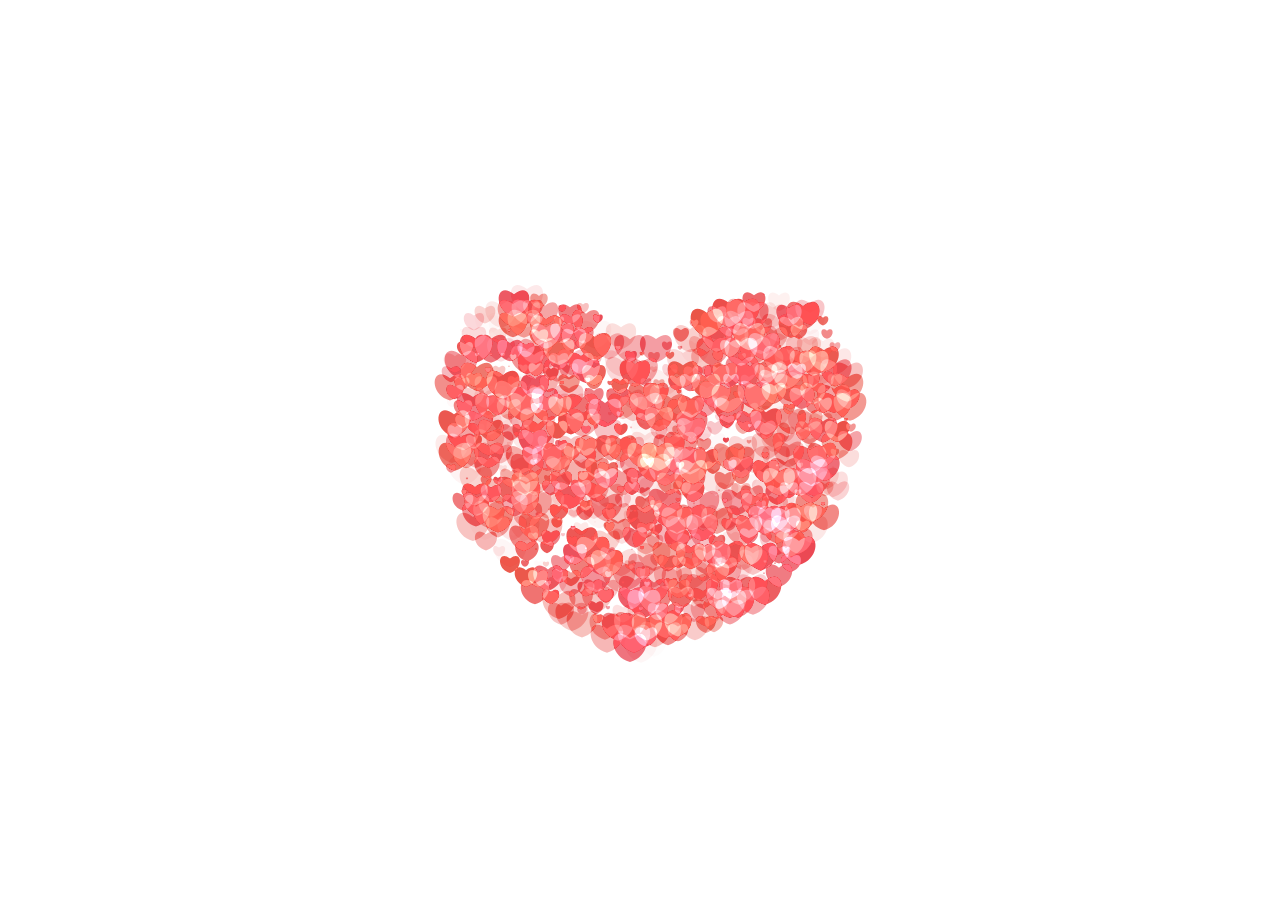
==== index.html @ eb09c838 "Initial commit" ====
<!DOCTYPE html>
<html lang="en">
<head>
    <meta charset="UTF-8">
    <title>💕</title>
    <link rel="stylesheet" href="static/styles/styles.css">
</head>
<body>
    <script src="script.js"></script>
</body>
</html>
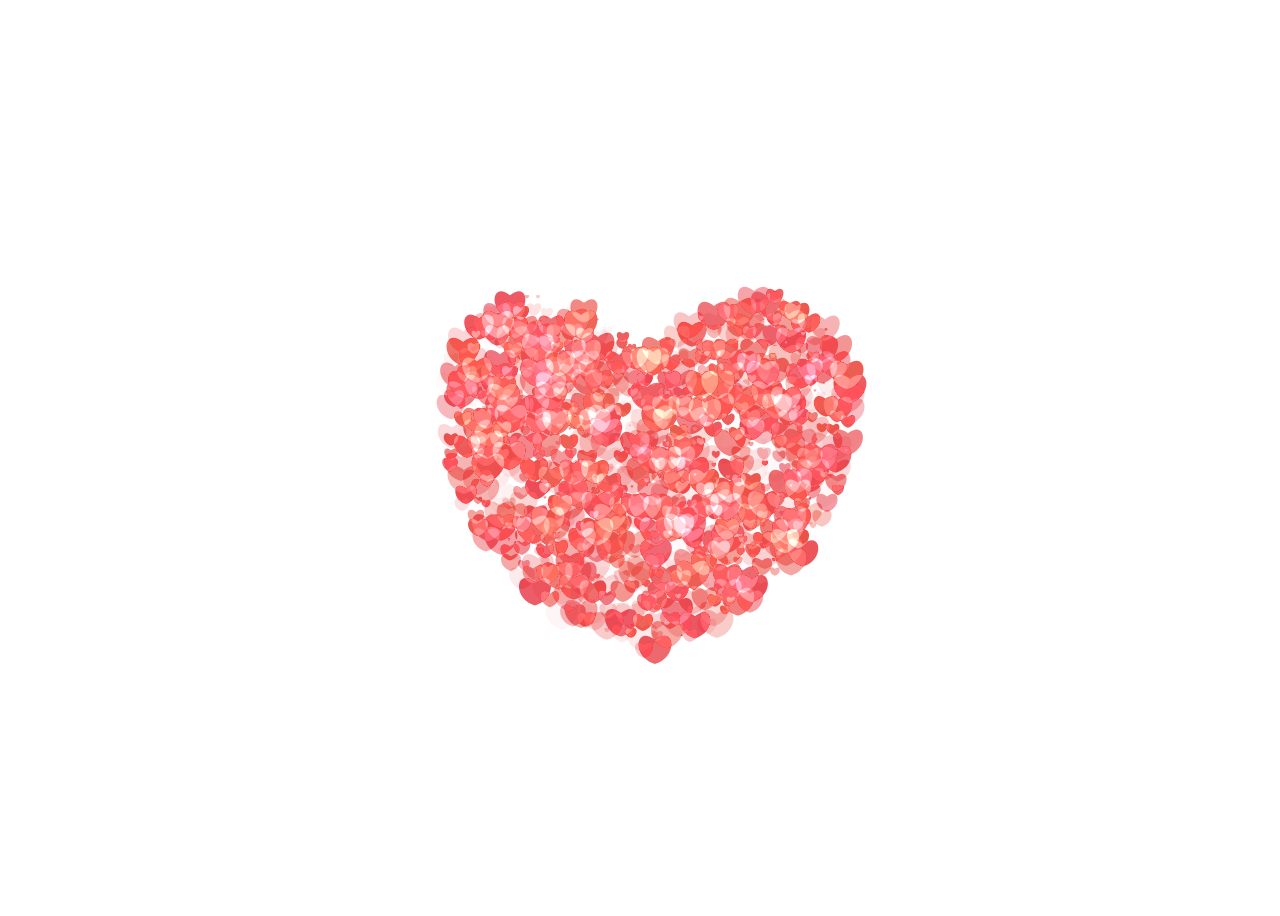
==== commit dbf9bfda: "Initial commit" ====
--- a/index.html
+++ b/index.html
@@ -3,7 +3,7 @@
 <head>
     <meta charset="UTF-8">
     <title>💕</title>
-    <link rel="stylesheet" href="static/styles/styles.css">
+    <link rel="stylesheet" href="Valentines.github.io/styles/styles.css">
 </head>
 <body>
     <script src="script.js"></script>
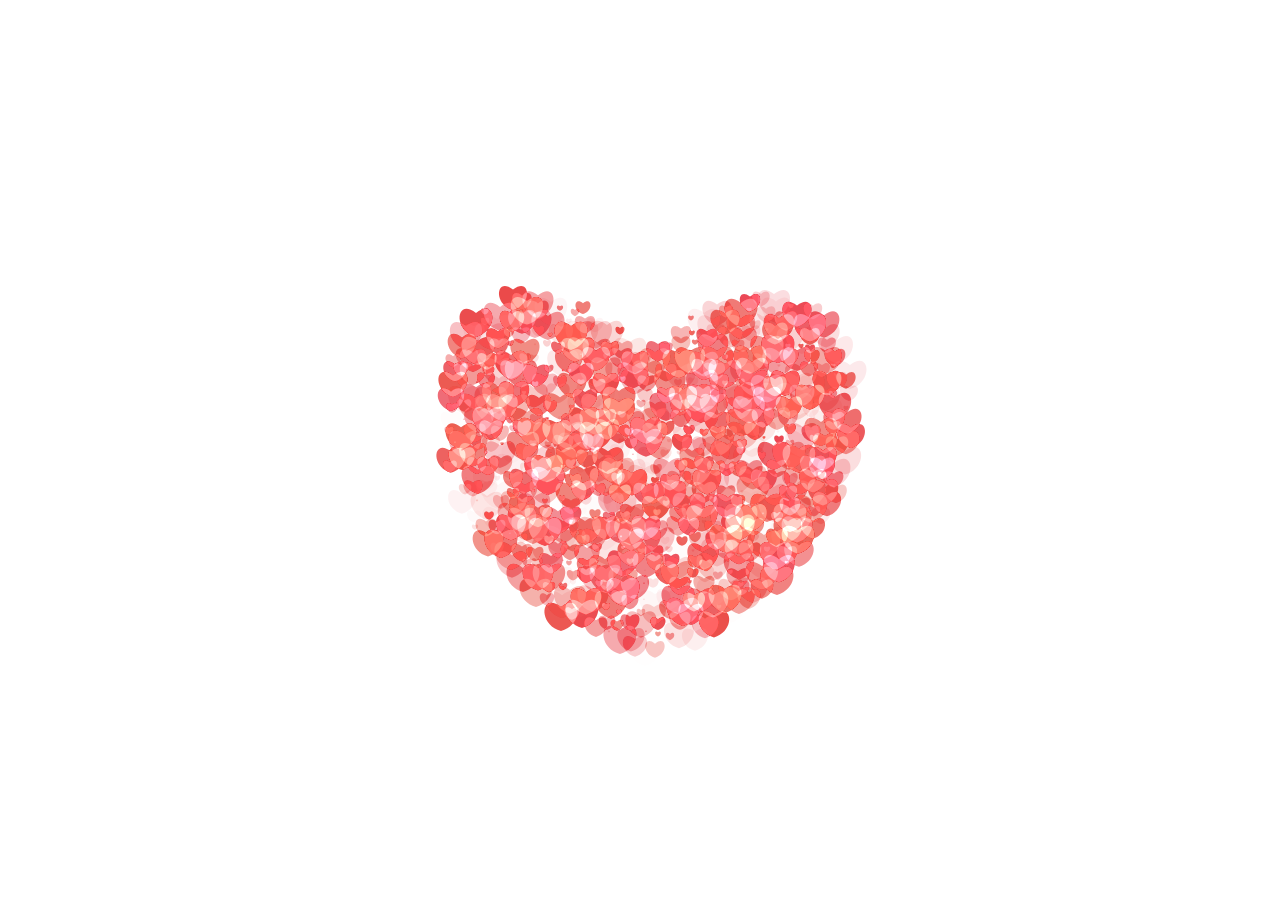
==== commit f27f8f76: "Initial commit" ====
--- a/index.html
+++ b/index.html
@@ -3,7 +3,7 @@
 <head>
     <meta charset="UTF-8">
     <title>💕</title>
-    <link rel="stylesheet" href="Valentines.github.io/styles/styles.css">
+    <link rel="stylesheet" href="C:\Users\Влад\Desktop\Валентинка\Valentines.github.io\styles\styles.css">
 </head>
 <body>
     <script src="script.js"></script>
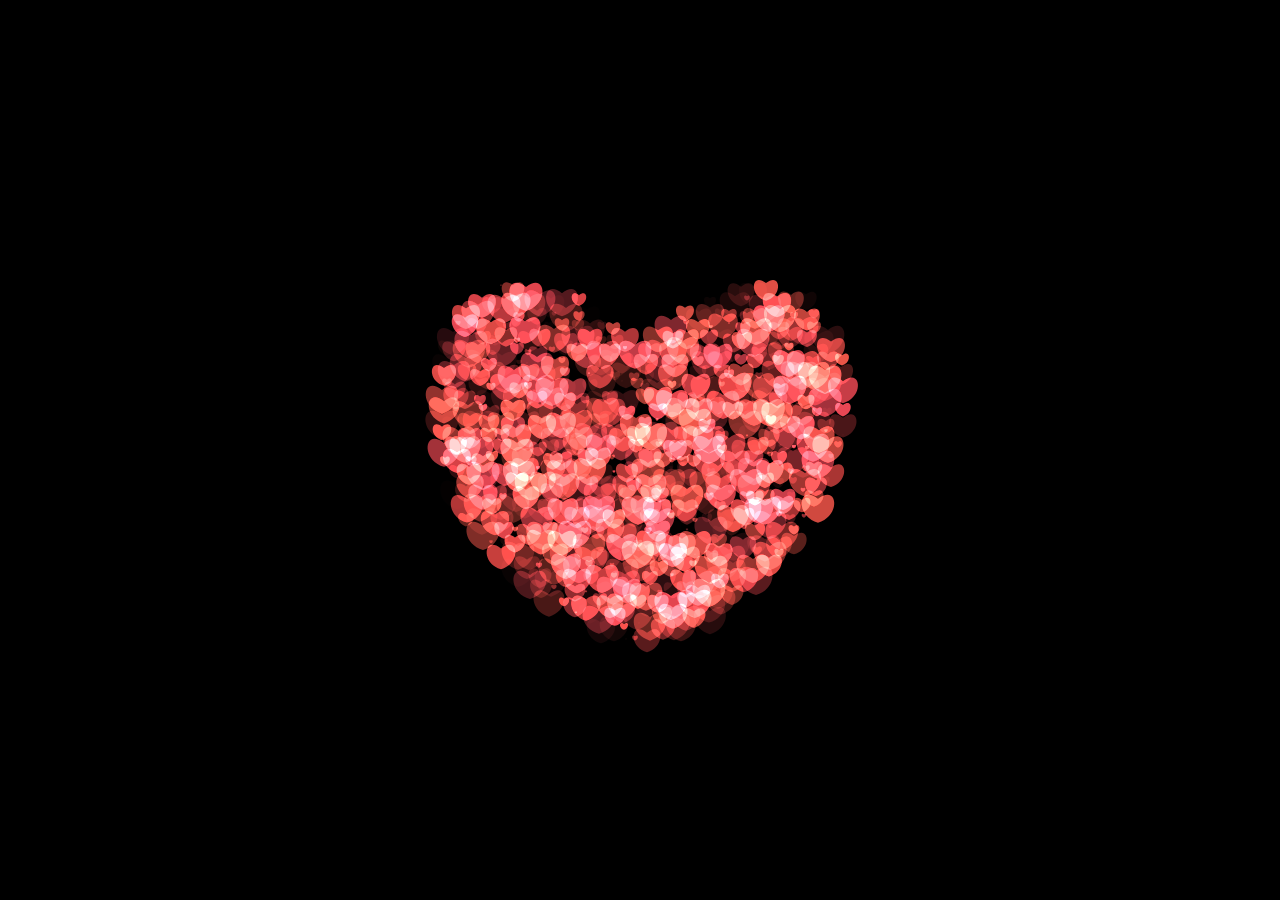
==== commit 04628457: "Initial commit" ====
--- a/index.html
+++ b/index.html
@@ -3,7 +3,7 @@
 <head>
     <meta charset="UTF-8">
     <title>💕</title>
-    <link rel="stylesheet" href="C:\Users\Влад\Desktop\Валентинка\Valentines.github.io\styles\styles.css">
+    <link rel="stylesheet" href="styles\styles.css">
 </head>
 <body>
     <script src="script.js"></script>
